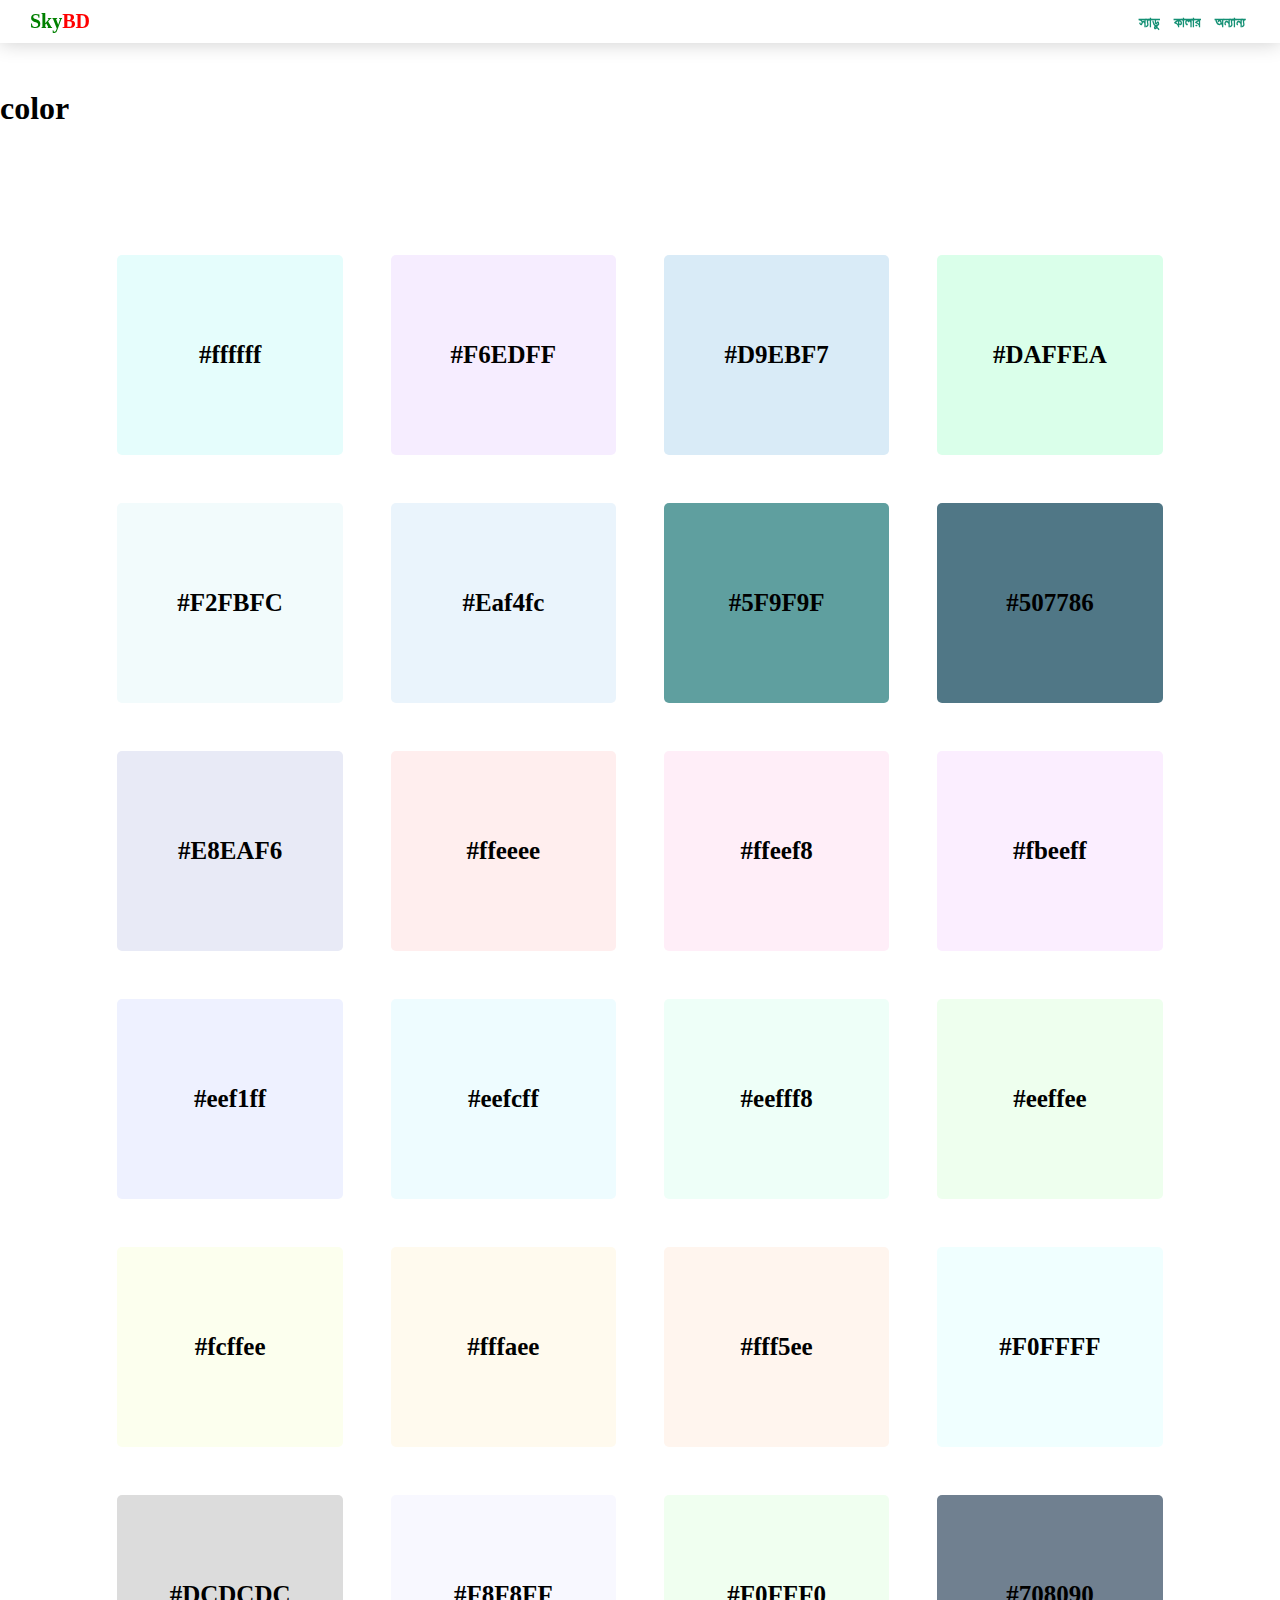
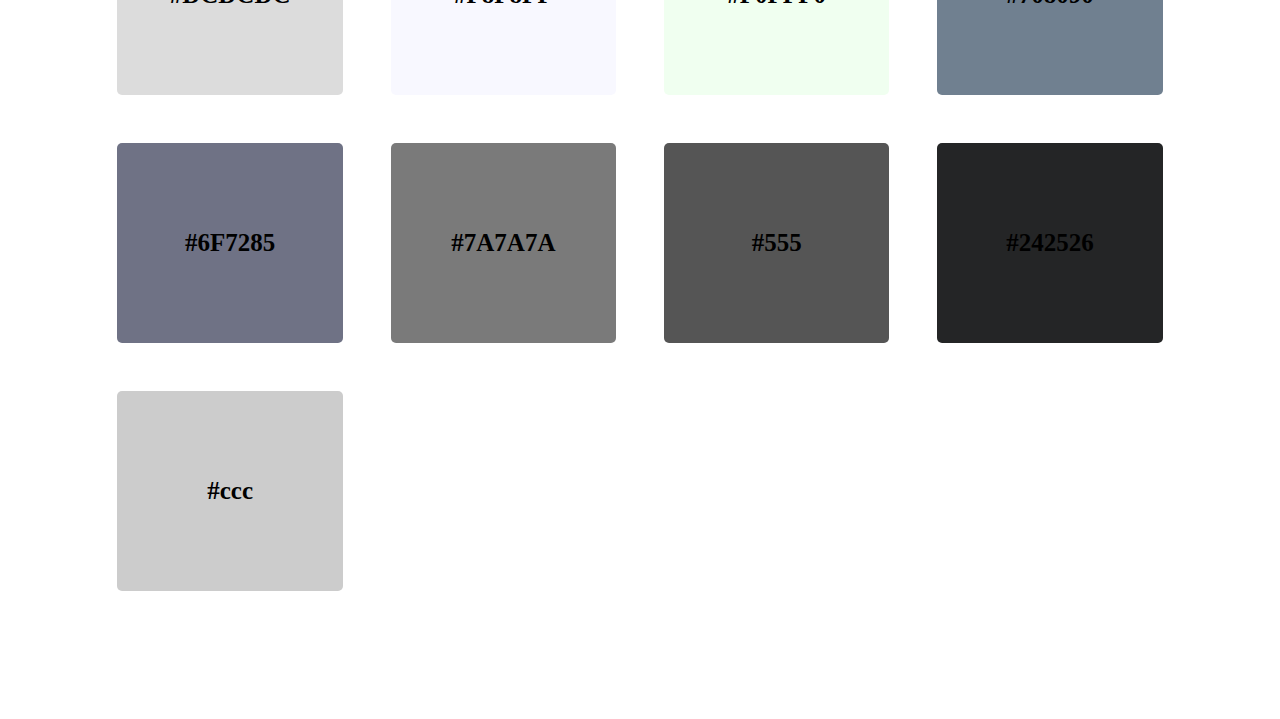
==== colors.html @ a2195ea7 "all first time commit" ====
<!DOCTYPE html>
<html>

<head>
    <meta charset="UTF-8">
    <meta name="viewport" content="width=device-width, initial-scale=1">
    <title></title>
    <link rel="stylesheet" href="colors.css" type="text/css" media="all" />
    <link rel="stylesheet" href="responsive.css" type="text/css" media="all" />
    
  
</head>

<body>
  <section class="header">
    <nav>
      <h4><a href="#">Sky<span>BD</span></a></h4>
    <div class="nav-links">
        <ul>
          <li> <a href="index.html">স্যাডু</a></li>
          <li> <a href="colors.html"> কালার </a></li>
          <li> <a href="#">অন্যান্য</a></li>
        </ul>
    </div>
    </nav>
    
    
  </section> 
   <h1> color </h1>
  <section style="min-height:100vh;">
       
    <div  class="boxes">
      <div class="box box0" data-clipboard-text="#fffff"> #ffffff </div>
      <div class="box box1" data-clipboard-text="#F6EDFF"> #F6EDFF </div>
      <div class="box box2" data-clipboard-text="#D9EBF7"> #D9EBF7 </div>
      <div class="box box3" data-clipboard-text="#DAFFEA"> #DAFFEA </div>
      <div class="box box4" data-clipboard-text="#F2FBFC"> #F2FBFC </div>
      <div class="box box5" data-clipboard-text="#Eaf4fc"> #Eaf4fc </div>
      <div class="box box6" data-clipboard-text="#5F9F9F"> #5F9F9F </div>
      <div class="box box7" data-clipboard-text="#507786"> #507786 </div>
      <div class="box box8" data-clipboard-text="#E8EAF6"> #E8EAF6 </div>
      <div class="box box9" data-clipboard-text="#ffeeee"> #ffeeee </div>
      <div class="box box10" data-clipboard-text="#ffeef8"> #ffeef8 </div>
      <div class="box box11" data-clipboard-text="#fbeeff"> #fbeeff </div>
      <div class="box box12" data-clipboard-text="#eef1ff"> #eef1ff </div>
      <div class="box box13" data-clipboard-text="#eefcff"> #eefcff </div>
      <div class="box box14" data-clipboard-text="#eefff8"> #eefff8 </div>
      <div class="box box15" data-clipboard-text="#eeffee"> #eeffee </div>
      <div class="box box16" data-clipboard-text="#fcffee"> #fcffee </div>
      <div class="box box17" data-clipboard-text="#fffaee"> #fffaee </div>
      <div class="box box18" data-clipboard-text="#fff5ee"> #fff5ee</div>
      <div class="box box19" data-clipboard-text="#F0FFFF"> #F0FFFF </div>
      <div class="box box20" data-clipboard-text="#DCDCDC">#DCDCDC</div>
      <div class="box box21" data-clipboard-text="#F8F8FF">#F8F8FF</div>
      <div class="box box22" data-clipboard-text="#F0FFF0">#F0FFF0</div>
      <div class="box box23" data-clipboard-text="#708090">#708090</div>
      <div class="box box24" data-clipboard-text="#6F7285">#6F7285</div>
      <div class="box box25" data-clipboard-text="#7A7A7A">#7A7A7A</div>
      <div class="box box26" data-clipboard-text="#555">#555</div>
      <div class="box box27" data-clipboard-text="#242526">#242526</div>
      <div class="box box28" data-clipboard-text="#ccc"> #ccc </div>
      <div class="box box29" data-clipboard-text="# ">  </div>
      <div class="box box30" data-clipboard-text="# ">  </div>
     




        
      
      
    </div>
    
      
    
  </section>
 
  
  <script src="clipboard/dist/clipboard.min.js" type="text/javascript" charset="utf-8"></script>
  <script src="main.js" type="text/javascript" charset="utf-8"></script>
  
      <script>
        var mydiv = document.querySelectorAll('.box')
      
        var clipboard = new ClipboardJS(mydiv);
        
  
        clipboard.on('success', function(e) {
          
          
          console.log();
          console.log(this)
          
        });
  
        clipboard.on('error', function(e) {
          console.log(e);
        });
      </script>

</body>

</html>
---- colors.css ----
@font-face {
    font-family: hind;
    src: url(Hind_Siliguri/HindSiliguri-Light.ttf);
  }
  body{
    font-family:hind;
    
  }
  
  
  
        *{
          margin: 0;
          padding: 0;
          box-sizing: border-box;
        }
        
       .header{
         min-height: 10vh;
         width: 100%;
         background: white;
         color: red;
         
         
       }
       nav{
         display: flex;
         align-items: center;
         justify-content: space-between;
         padding:10px 30px;
         background:white;
         box-shadow: 0 0 20px 0 #ccc;
         position:fixed;
         top:0;
         width:100%;
       }
       h4{
         font-size: 20px;
       }
       nav h4 a{
         color: green;
         text-decoration: none;
         font-weight: bold;
       }
       span{
         color:red;
       }
      .nav-links{
        flex: 1;
        text-align: right;
      }
      ul{
        list-style-type: none;
      }
      ul li{
        display: inline-block;
        
      }
      ul li a{
        padding: 10px 5px;
        text-decoration: none;
        font-size: 14px;
        font-weight: bold;
        color: #149074;
      }
      
     .boxes{
       background: #fff;
       
       
       padding: 10%;
       
       
       display:grid;
       justify-content: center;
       
      grid-template-columns: 22% 22% 22% 22%;
       grid-column-gap: 3rem;
       grid-row-gap: 3rem;
     }
       .box{
        
        background:#fff;
        min-height: 200px;
        
        border-radius: 5px;
       flex-basis: 20%;
       text-align: center;
       
       display: flex;
       align-items: center;
       justify-content: center;
       font-size: 25px;
       font-weight: bold;
       }
  
       .box0{background-color: #E5FDFC;}
       .box1{background-color: #F6EDFF;}
       .box2{ background-color: #D9EBF7;}
       .box3{ background-color: #DAFFEA ;}
       .box4{ background-color:#F2FBFC;}
       .box5{ background-color: #Eaf4fc;}
       .box6{ background-color: #5F9F9F;}
       .box7{ background-color: #507786;}
       .box8{ background-color:#E8EAF6;}
       .box9{ background-color: #ffeeee ;}
       .box10{ background-color:#ffeef8;}
       .box11{ background-color:#fbeeff;}
       .box12{ background-color: #eef1ff ;}
       .box13{ background-color: #eefcff ;}
       .box14{ background-color: #eefff8;}
       .box15{ background-color: #eeffee;}
       .box16{ background-color: #fcffee;}
       .box17{ background-color: #fffaee ;}
       .box18{ background-color:#fff5ee;}
       .box19{ background-color: #F0FFFF;}
       .box20{ background-color:#DCDCDC ;}
       .box21{ background-color: #F8F8FF;}
       .box22{ background-color:#F0FFF0;}
       .box23{ background-color: #708090 ;}
       .box24{ background-color: #6F7285;}
       .box25{ background-color: #7A7A7A ;}
       .box26{ background-color: #555 ;}
       .box27{ background-color: #242526;}
       .box28{ background-color:#ccc;}
       .box29{ background-color: ;}
       .box30{ background-color: ;}
       .box31{ background-color: ;}
       .box32{ background-color: ;}
       .box33{ background-color: ;}
       .box34{ background-color: ;}
       .box35{ background-color: ;}
       .box36{ background-color: ;}
       .box37{ background-color: ;}
       .box37{ background-color: ;}
       .box38{ background-color: ;}
       .box39{ background-color: ;}
       .box40{ background-color: ;}
       .box41{ background-color: ;}
       .box42{ background-color: ;}
       .box43{ background-color: ;}
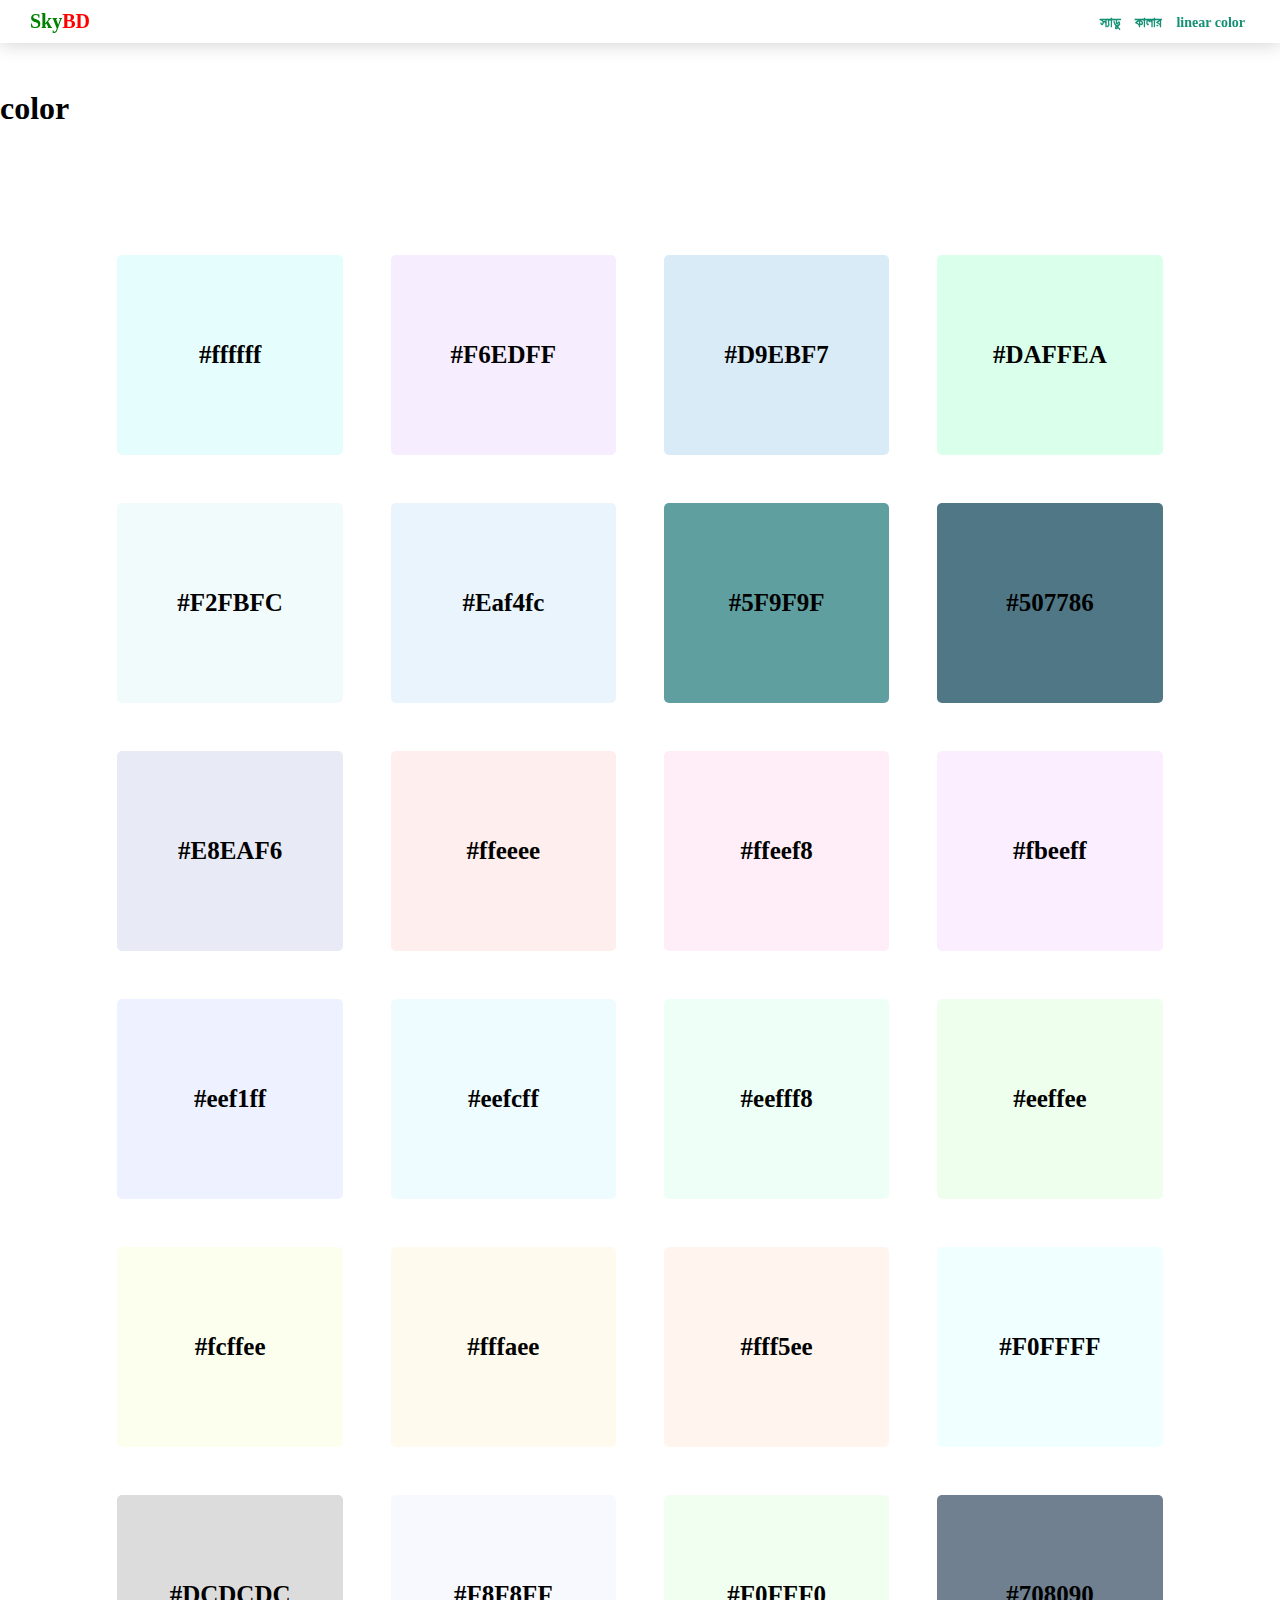
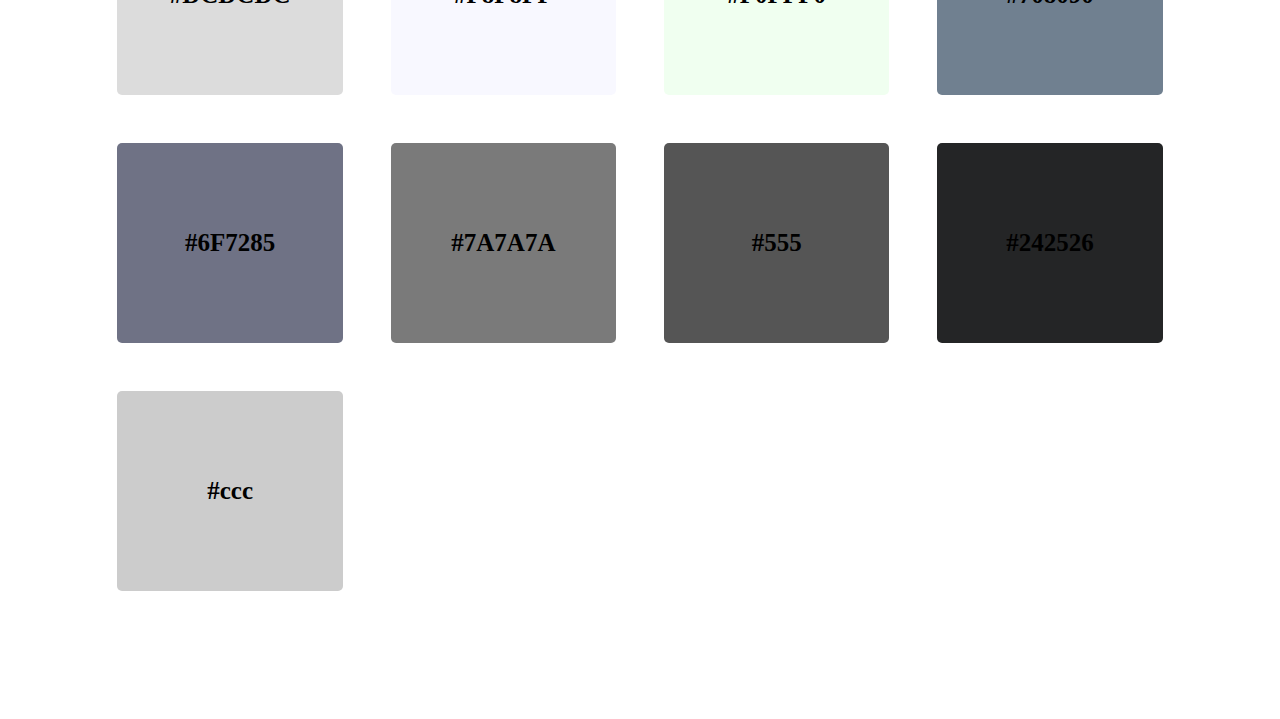
==== commit e534147a: "commit 2" ====
--- a/colors.html
+++ b/colors.html
@@ -14,12 +14,12 @@
 <body>
   <section class="header">
     <nav>
-      <h4><a href="#">Sky<span>BD</span></a></h4>
+      <h4><a href="index.html">Sky<span>BD</span></a></h4>
     <div class="nav-links">
         <ul>
-          <li> <a href="index.html">স্যাডু</a></li>
+          <li> <a href="box-shadow.html">স্যাডু</a></li>
           <li> <a href="colors.html"> কালার </a></li>
-          <li> <a href="#">অন্যান্য</a></li>
+          <li> <a href="linear-color.html">linear color</a></li>
         </ul>
     </div>
     </nav>
